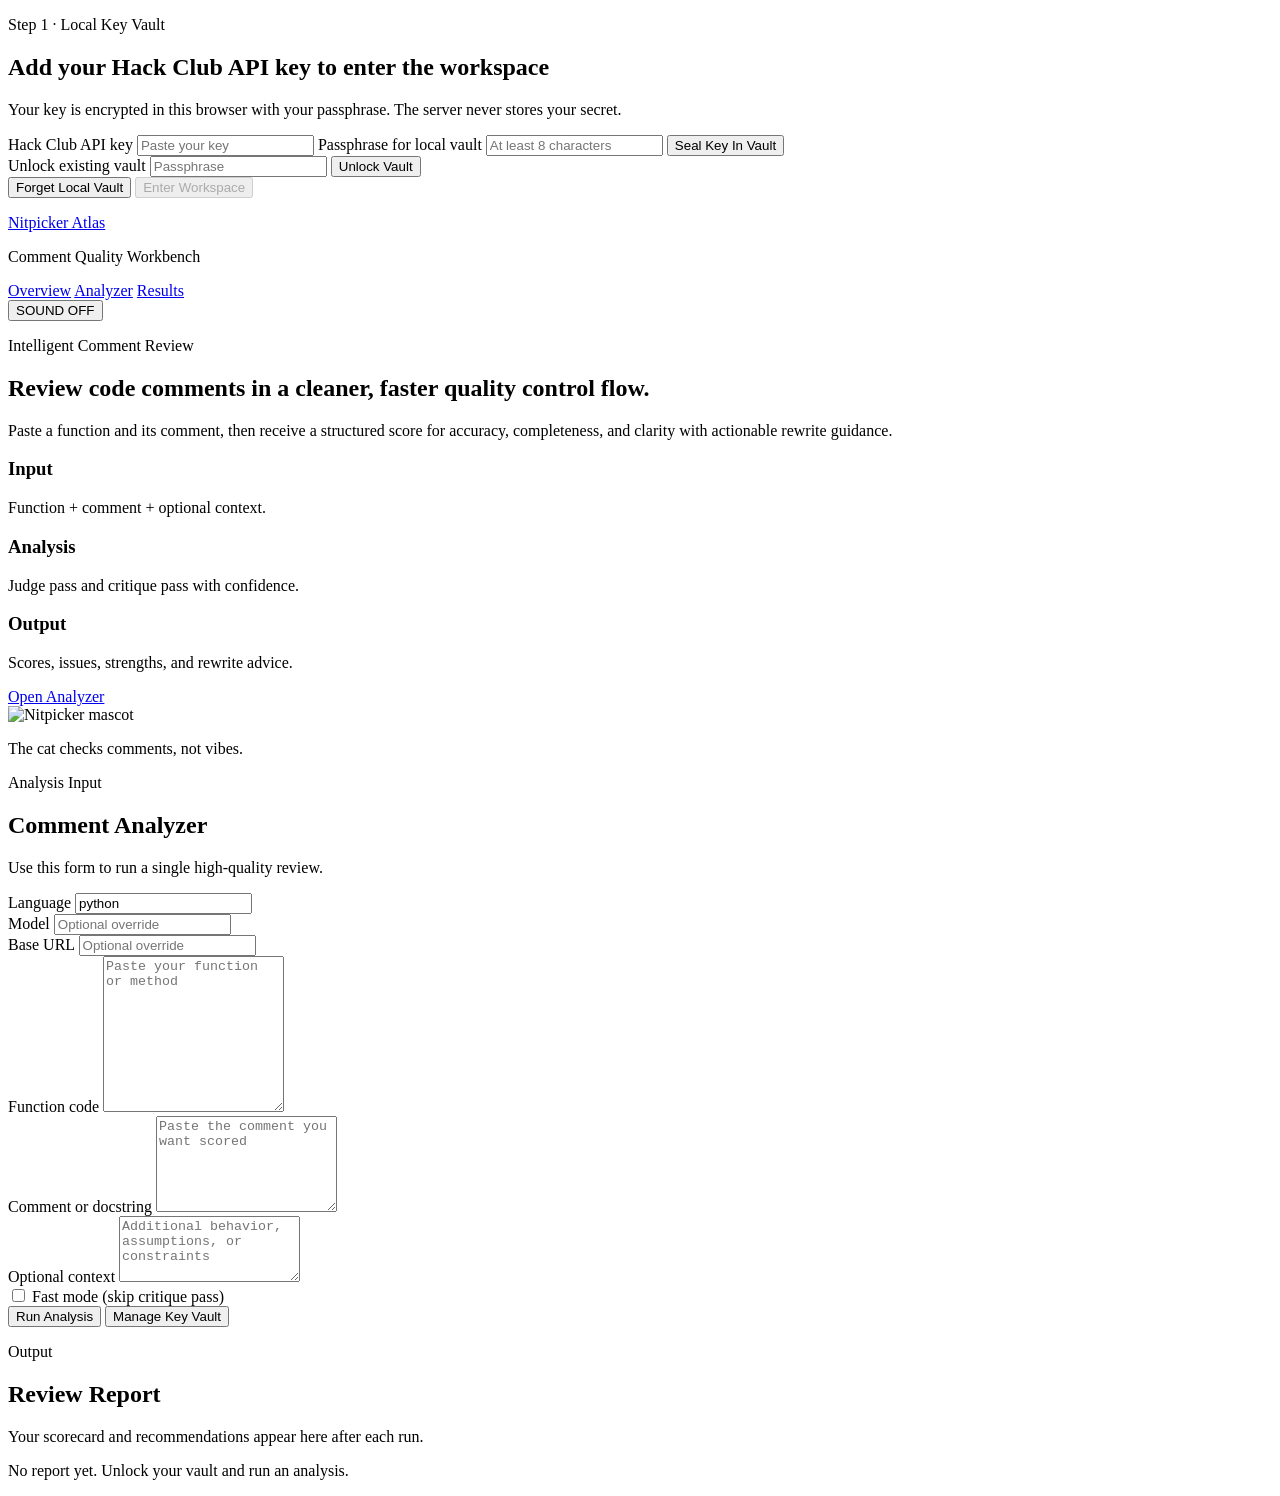
==== web/index.html @ c93aced0 "Initial project setup with web" ====
<!DOCTYPE html>
<html lang="en">
<head>
  <meta charset="UTF-8" />
  <meta name="viewport" content="width=device-width, initial-scale=1.0" />
  <title>Nitpicker Atlas</title>
  <meta
    name="description"
    content="A bright, modern comment-quality workstation with secure client-side key vaulting."
  />
  <link rel="icon" type="image/svg+xml" href="/assets/cat-favicon.svg" />
  <link rel="stylesheet" href="/assets/styles.css" />
</head>
<body class="locked">
  <div id="vaultGate" class="vault-gate open" aria-modal="true" role="dialog" aria-labelledby="gateTitle">
    <div class="gate-card">
      <p class="chip">Step 1 · Local Key Vault</p>
      <h2 id="gateTitle">Add your Hack Club API key to enter the workspace</h2>
      <p class="gate-copy">
        Your key is encrypted in this browser with your passphrase. The server never stores your secret.
      </p>

      <form id="sealForm" class="stacked-form">
        <label for="apiKeyInput">Hack Club API key</label>
        <input id="apiKeyInput" type="password" autocomplete="off" placeholder="Paste your key" required />

        <label for="sealPassInput">Passphrase for local vault</label>
        <input
          id="sealPassInput"
          type="password"
          autocomplete="new-password"
          placeholder="At least 8 characters"
          required
        />

        <button type="submit" class="lift-btn">Seal Key In Vault</button>
      </form>

      <form id="unlockForm" class="stacked-form">
        <label for="unlockPassInput">Unlock existing vault</label>
        <input
          id="unlockPassInput"
          type="password"
          autocomplete="current-password"
          placeholder="Passphrase"
          required
        />
        <button type="submit" class="lift-btn secondary">Unlock Vault</button>
      </form>

      <div class="gate-actions">
        <button id="forgetVaultBtn" type="button" class="lift-btn tertiary">Forget Local Vault</button>
        <button id="enterStudioBtn" type="button" class="lift-btn" disabled>Enter Workspace</button>
      </div>

      <p id="gateStatus" class="status-line" aria-live="polite"></p>
    </div>
  </div>

  <div class="site-shell">
    <header class="topbar">
      <div class="brand-block">
        <a class="logo" href="#origin">Nitpicker Atlas</a>
        <p class="logo-sub">Comment Quality Workbench</p>
      </div>

      <nav class="nav-links">
        <a href="#origin">Overview</a>
        <a href="#forge">Analyzer</a>
        <a href="#result">Results</a>
      </nav>

      <button id="soundToggleBtn" class="lift-btn tertiary" type="button" aria-pressed="false">SOUND OFF</button>
    </header>

    <main>
      <section id="origin" class="panel hero reveal">
        <div class="hero-copy">
          <p class="chip">Intelligent Comment Review</p>
          <h1>
            Review code comments in a cleaner,
            <span>faster quality control flow.</span>
          </h1>
          <p>
            Paste a function and its comment, then receive a structured score for accuracy,
            completeness, and clarity with actionable rewrite guidance.
          </p>

          <div class="story-strip">
            <article>
              <h3>Input</h3>
              <p>Function + comment + optional context.</p>
            </article>
            <article>
              <h3>Analysis</h3>
              <p>Judge pass and critique pass with confidence.</p>
            </article>
            <article>
              <h3>Output</h3>
              <p>Scores, issues, strengths, and rewrite advice.</p>
            </article>
          </div>

          <a href="#forge" class="lift-btn hero-cta">Open Analyzer</a>
        </div>

        <div class="hero-art">
          <img src="/assets/cat-coder.svg" alt="Nitpicker mascot" />
          <p class="hero-art-caption">The cat checks comments, not vibes.</p>
        </div>
      </section>

      <section id="forge" class="panel reveal">
        <div class="section-head">
          <p class="chip">Analysis Input</p>
          <h2>Comment Analyzer</h2>
          <p>Use this form to run a single high-quality review.</p>
        </div>

        <form id="scoreForm" class="editor-grid">
          <div class="field-row">
            <label for="languageInput">Language</label>
            <input id="languageInput" type="text" value="python" />
          </div>

          <div class="field-row">
            <label for="modelInput">Model</label>
            <input id="modelInput" type="text" placeholder="Optional override" />
          </div>

          <div class="field-row">
            <label for="baseUrlInput">Base URL</label>
            <input id="baseUrlInput" type="text" placeholder="Optional override" />
          </div>

          <div class="field-row full">
            <label for="functionCodeInput">Function code</label>
            <textarea
              id="functionCodeInput"
              rows="10"
              placeholder="Paste your function or method"
              required
            ></textarea>
          </div>

          <div class="field-row full">
            <label for="commentTextInput">Comment or docstring</label>
            <textarea
              id="commentTextInput"
              rows="6"
              placeholder="Paste the comment you want scored"
              required
            ></textarea>
          </div>

          <div class="field-row full">
            <label for="contextInput">Optional context</label>
            <textarea
              id="contextInput"
              rows="4"
              placeholder="Additional behavior, assumptions, or constraints"
            ></textarea>
          </div>

          <label class="checkbox-row">
            <input id="fastModeInput" type="checkbox" />
            Fast mode (skip critique pass)
          </label>

          <div class="forge-actions">
            <button id="runScoreBtn" type="submit" class="lift-btn">Run Analysis</button>
            <button id="openGateBtn" type="button" class="lift-btn secondary">Manage Key Vault</button>
          </div>

          <p id="formStatus" class="status-line" aria-live="polite"></p>
        </form>
      </section>

      <section id="result" class="panel reveal">
        <div class="section-head">
          <p class="chip">Output</p>
          <h2>Review Report</h2>
          <p>Your scorecard and recommendations appear here after each run.</p>
        </div>

        <div id="resultCard" class="result-card empty">
          <p>No report yet. Unlock your vault and run an analysis.</p>
        </div>
      </section>
    </main>
  </div>

  <script src="/assets/app.js" defer></script>
</body>
</html>
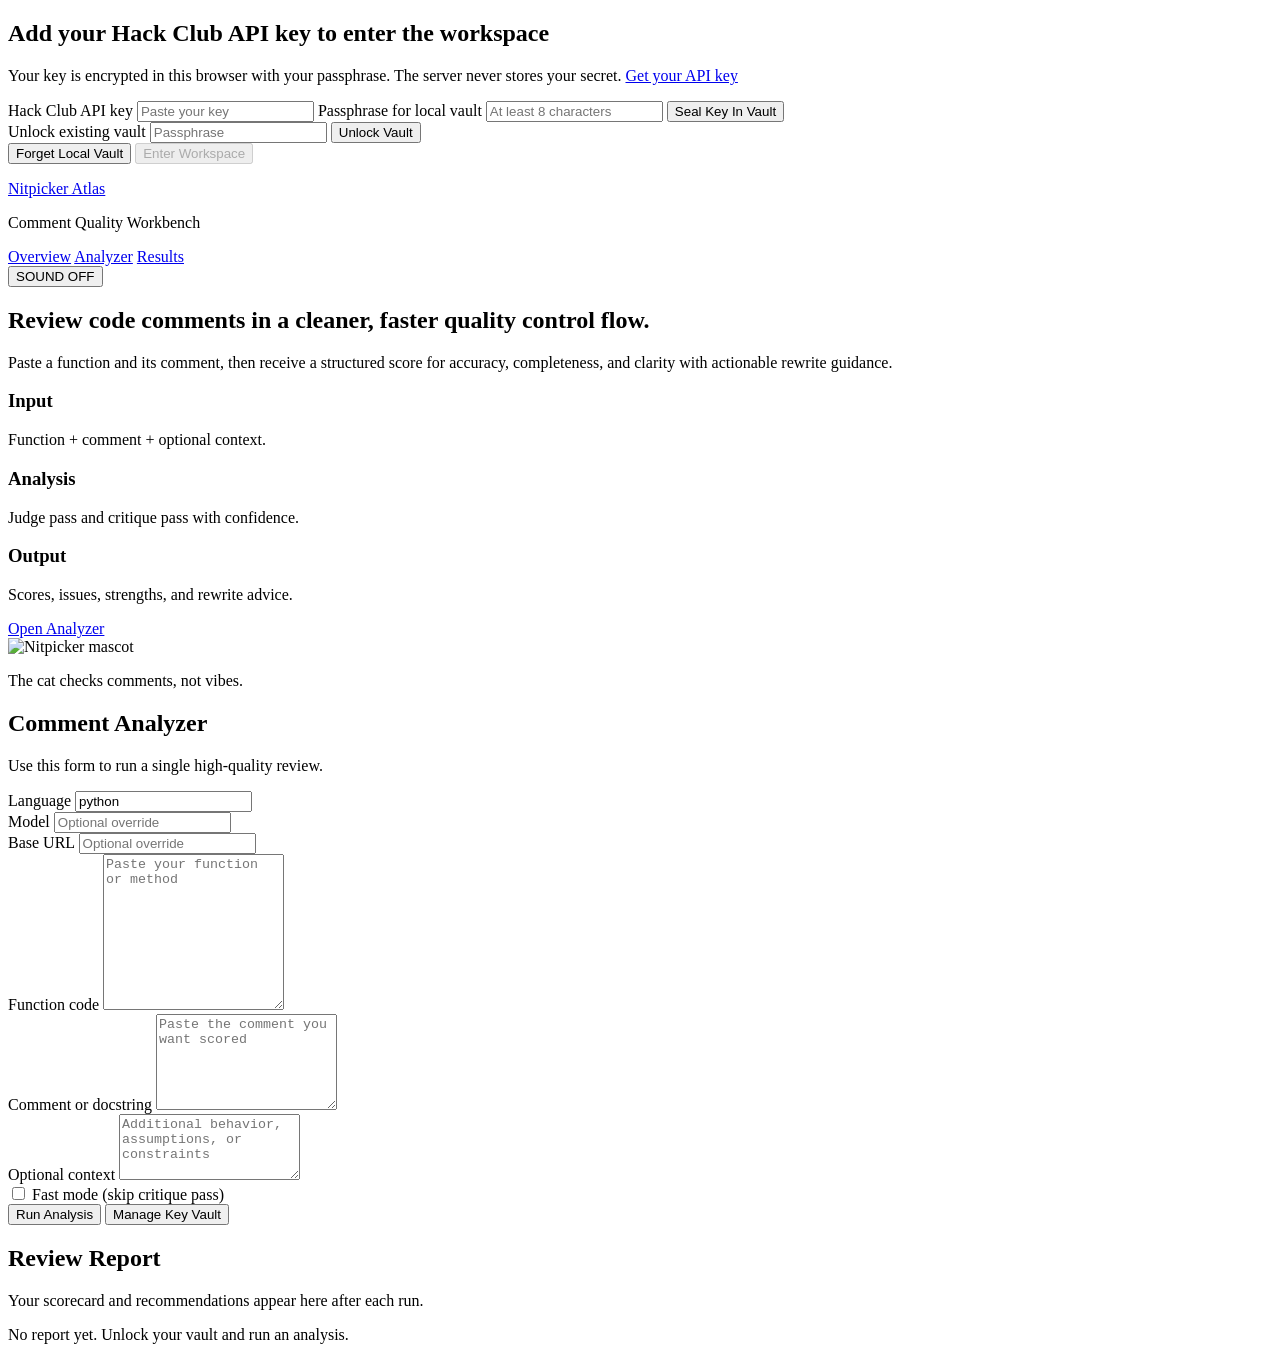
==== commit 819c5ae8: "web UI fix" ====
--- a/web/index.html
+++ b/web/index.html
@@ -8,16 +8,15 @@
     name="description"
     content="A bright, modern comment-quality workstation with secure client-side key vaulting."
   />
-  <link rel="icon" type="image/svg+xml" href="/assets/cat-favicon.svg" />
-  <link rel="stylesheet" href="/assets/styles.css" />
+  <link rel="icon" type="image/svg+xml" href="assets/cat-favicon.svg" />
+  <link rel="stylesheet" href="assets/styles.css" />
 </head>
 <body class="locked">
   <div id="vaultGate" class="vault-gate open" aria-modal="true" role="dialog" aria-labelledby="gateTitle">
     <div class="gate-card">
-      <p class="chip">Step 1 · Local Key Vault</p>
       <h2 id="gateTitle">Add your Hack Club API key to enter the workspace</h2>
       <p class="gate-copy">
-        Your key is encrypted in this browser with your passphrase. The server never stores your secret.
+        Your key is encrypted in this browser with your passphrase. The server never stores your secret. <a href="https://ai.hackclub.com/keys" target="_blank" rel="noopener noreferrer">Get your API key</a>
       </p>
 
       <form id="sealForm" class="stacked-form">
@@ -76,7 +75,6 @@
     <main>
       <section id="origin" class="panel hero reveal">
         <div class="hero-copy">
-          <p class="chip">Intelligent Comment Review</p>
           <h1>
             Review code comments in a cleaner,
             <span>faster quality control flow.</span>
@@ -105,14 +103,13 @@
         </div>
 
         <div class="hero-art">
-          <img src="/assets/cat-coder.svg" alt="Nitpicker mascot" />
+          <img src="assets/cat-coder.svg" alt="Nitpicker mascot" />
           <p class="hero-art-caption">The cat checks comments, not vibes.</p>
         </div>
       </section>
 
       <section id="forge" class="panel reveal">
         <div class="section-head">
-          <p class="chip">Analysis Input</p>
           <h2>Comment Analyzer</h2>
           <p>Use this form to run a single high-quality review.</p>
         </div>
@@ -178,7 +175,6 @@
 
       <section id="result" class="panel reveal">
         <div class="section-head">
-          <p class="chip">Output</p>
           <h2>Review Report</h2>
           <p>Your scorecard and recommendations appear here after each run.</p>
         </div>
@@ -190,6 +186,6 @@
     </main>
   </div>
 
-  <script src="/assets/app.js" defer></script>
+  <script src="assets/app.js" defer></script>
 </body>
 </html>
